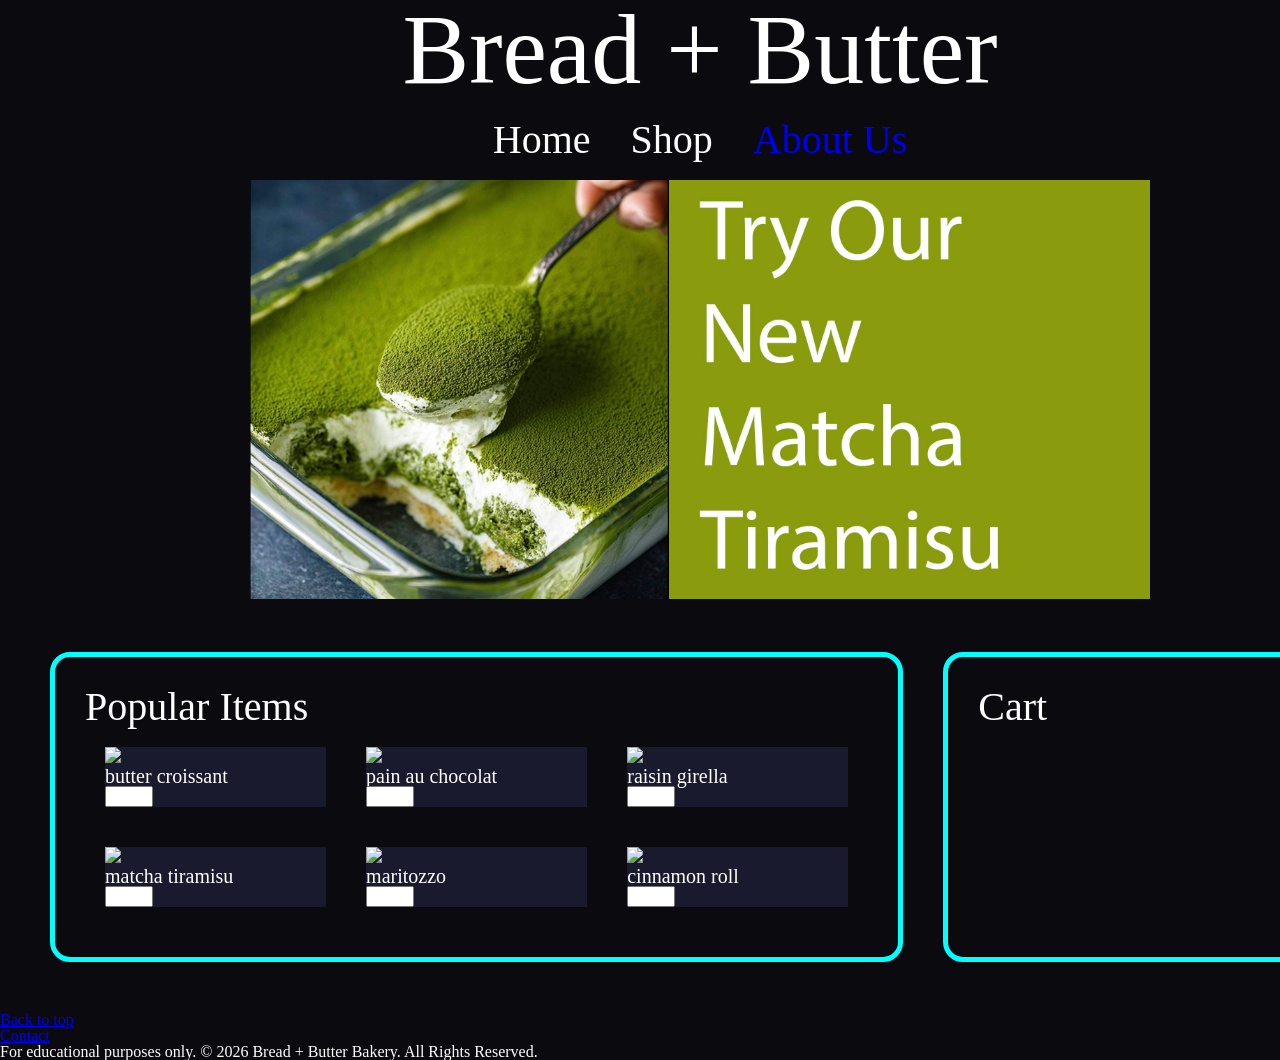
==== index.html @ 3627ba51 "some basic stuff" ====
<!DOCTYPE html>
<html lang="en">
    <head>
      <meta charset="utf-8">
      <meta name="author" content="Edd Suarez">
      <title>Bread + Butter Bakery</title>
      <meta name="description" content="Bread + Butter Bakery">
      <meta name="robots" content="index, follow">
      <link rel="stylesheet" href="styles.css">
      <!-- <script src="script.js" async></script> -->
    </head>
    <body>
        <header>
            <h1>Bread + Butter</h1>
            <nav>
                <ul>
                    <li><a>Home</a></li>
                    <li><a>Shop</a></li>
                    <li><a href="about.html">About Us</a></li>
                </ul>
            </nav>
            <img src="assets/Matcha-Tiramisu.jpg">
        </header>
        <main>
            <section class="popular">
                <h2>Popular Items</h2>
                <div>
                    <img src="https://myloveofbaking.com/wp-content/uploads/2019/10/IMG_3766-1-e1592192762263-1024x847.jpg">
                    <p>butter croissant</p>
                    <input type="number" min="1" max="10">
                </div>
                <div>
                    <img src="https://images.immediate.co.uk/production/volatile/sites/30/2024/06/PainAuChoc-0ff983a.jpg">
                    <p>pain au chocolat</p>
                    <input type="number" min="1" max="10">
                </div>
                <div>
                    <img src="https://www.euroglf.it/wp-content/uploads/2025/11/Girella-alluvetta-GLF.jpg">
                    <p>raisin girella</p>
                    <input type="number" min="1" max="10">
                </div>
                <div>
                    <img src="https://jhsnzyqggpslvlbzypef.supabase.co/storage/v1/object/public/recipe-images/matcha-tiramisu.png">
                    <p>matcha tiramisu</p>
                    <input type="number" min="1" max="10">
                </div>
                <!-- <div>
                    <img src="https://www.soniaperonaci.it/wp-content/uploads/2024/08/Filloncini-alle-olive-496x661.jpg">
                    <p>olive sfilatino</p>
                    <input type="number" min="1" max="10">
                </div> -->
                <div>
                    <img src="https://www.kingarthurbaking.com/sites/default/files/2022-08/Maritozzi_0132.jpg">
                    <p>maritozzo</p>
                    <input type="number" min="1" max="10">
                </div>
                <div>
                    <img src="https://tastecooking.com/wp-content/uploads/2016/01/cinnamon.jpg">
                    <p>cinnamon roll</p>
                    <input type="number" min="1" max="10">
                </div>
            </section>
            <section class="shopping-cart">
                <h2>Cart</h2>
            </section>
        </main>
        <footer>
          <ul>
            <li><a href="index.html">Back to top</a></li>
            <li><a href="#contactUs">Contact</a></li>
          </ul>
          <b>For educational purposes only.</b>
          <b>&copy; 2026 Bread + Butter Bakery. All Rights Reserved.</b>
        </footer>
    </body>
</html>
---- styles.css ----
html, body, div, span, applet, object, iframe,
h1, h2, h3, h4, h5, h6, p, blockquote, pre,
a, abbr, acronym, address, big, cite, code,
del, dfn, em, img, ins, kbd, q, s, samp,
small, strike, strong, sub, sup, tt, var,
b, u, i, center,
dl, dt, dd, ol, ul, li,
fieldset, form, label, legend,
table, caption, tbody, tfoot, thead, tr, th, td,
article, aside, canvas, details, embed, 
figure, figcaption, footer, header, hgroup, 
menu, nav, output, ruby, section, summary,
time, mark, audio, video {
	margin: 0;
	padding: 0;
	border: 0;
	font-size: 100%;
	font: inherit;
	vertical-align: baseline;
}
/* HTML5 display-role reset for older browsers */
article, aside, details, figcaption, figure, 
footer, header, hgroup, menu, nav, section {
	display: block;
}
body {
	line-height: 1;
}
ol, ul {
	list-style: none;
}
blockquote, q {
	quotes: none;
}
blockquote:before, blockquote:after,
q:before, q:after {
	content: '';
	content: none;
}
table {
	border-collapse: collapse;
	border-spacing: 0;
}

:root {
  /* Dark Base */
  --bg-primary: #0a0a0f;
  --bg-secondary: #12121a;
  --bg-card: #1a1a2e;
  --bg-dark: #050508;
  
  /* Text */
  --text-primary: #ffffff;
  --text-secondary: #b8b8d0;
  --text-dim: #6b6b85;
}

body{
    width: 1400px;
    margin: 0 auto;
    background-color: var(--bg-primary);
    color: var(--text-primary);
}

h1{
    font-size: 100px;
}

header{
    text-align: center;
}

header img{
    width: 900px;
}

nav{
    display: flex;
    justify-content: center;
    width: 100%;
}

nav ul{
    display: flex;
    flex-direction: row;
}

nav li{
    margin: 20px;
    font-size: 40px;
}

nav a{
    text-decoration: none;
}

main{
    display: grid;
    grid-template-columns: 2fr 1fr;
    margin: 30px;
}

section{
    border: 5px solid cyan;
    border-radius: 20px;
    margin: 20px;
    padding: 30px;
}

h2{
    font-size: 40px;
}

.popular{
    display: grid;
    grid-template-columns: 1fr 1fr 1fr ;
    grid-column: 1 / 2;
}

.popular div{
    margin: 20px;
    background-color: var(--bg-card);
}

.popular h2{
    grid-column: 1/-1;
}

.popular p{
    font-size: 20px;
}

.popular img{
    width: 250px;
}
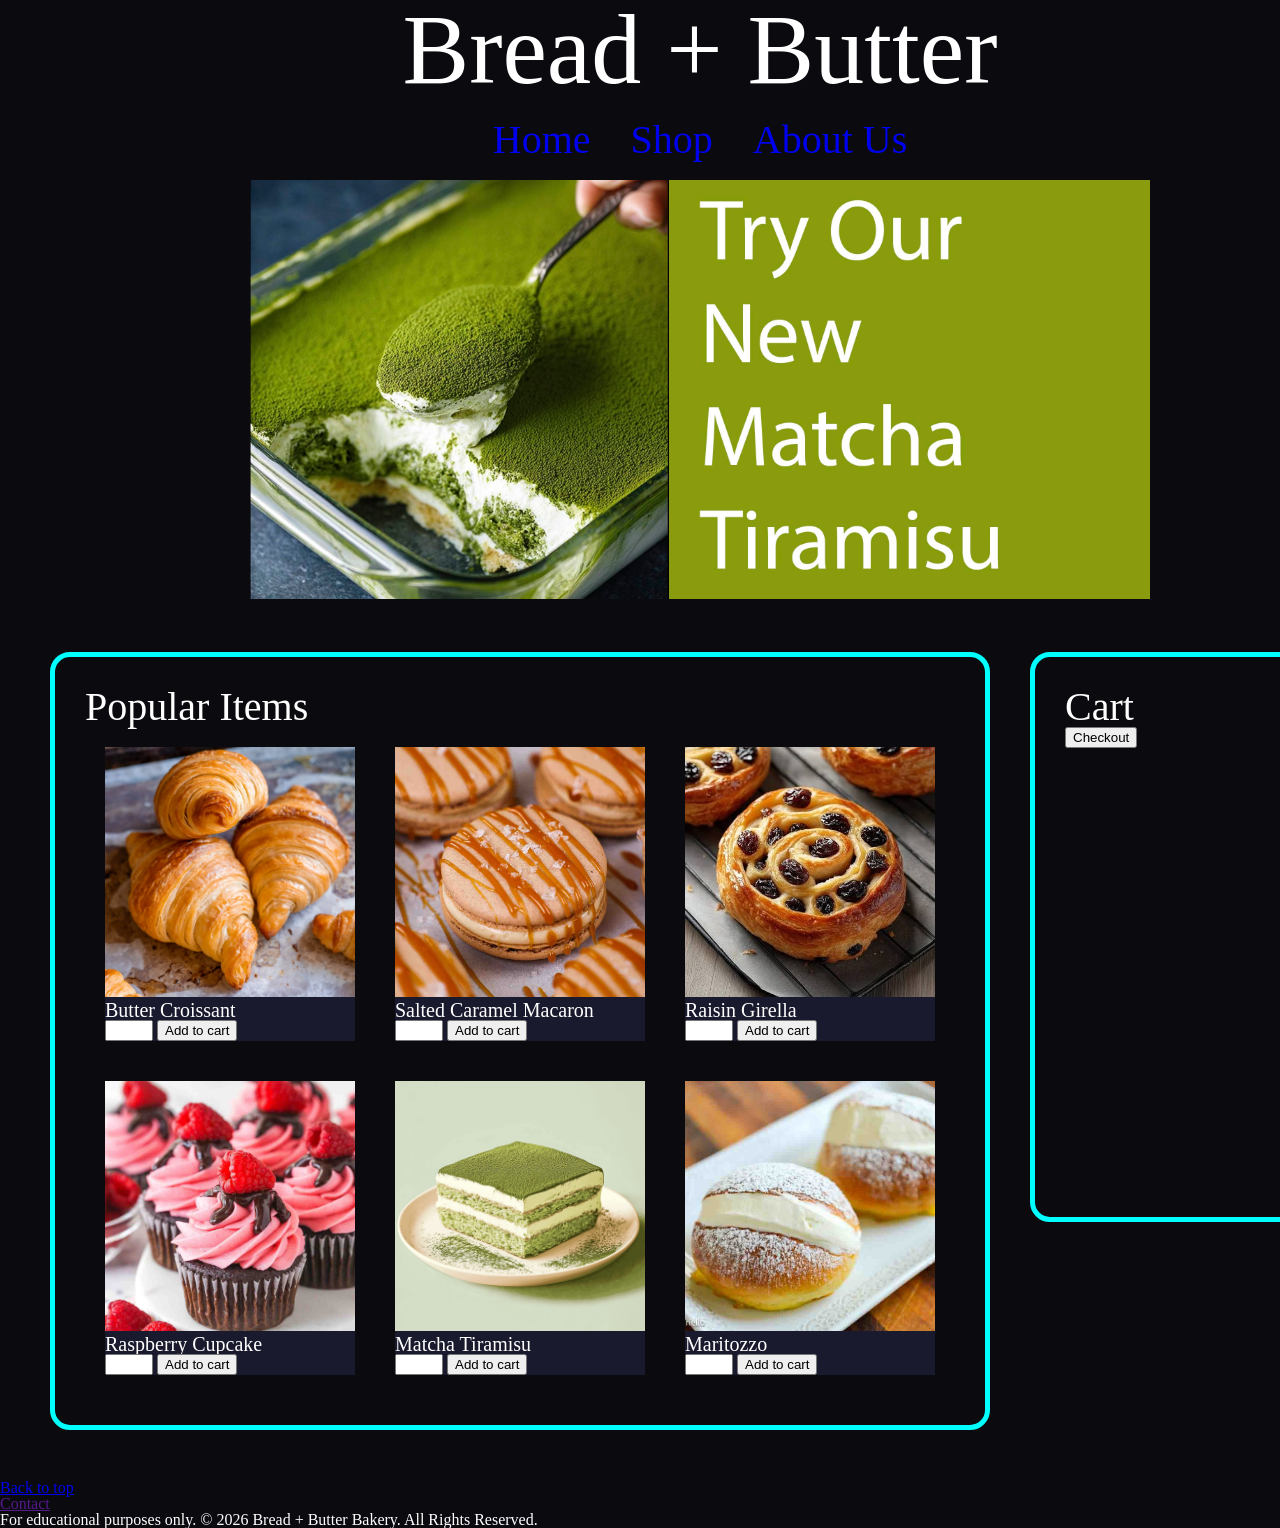
==== commit a75cb273: "added shop.html and pictures" ====
--- a/index.html
+++ b/index.html
@@ -14,60 +14,62 @@
             <h1>Bread + Butter</h1>
             <nav>
                 <ul>
-                    <li><a>Home</a></li>
-                    <li><a>Shop</a></li>
+                    <li><a href="index.html">Home</a></li>
+                    <li><a href="shop.html">Shop</a></li>
                     <li><a href="about.html">About Us</a></li>
                 </ul>
             </nav>
             <img src="assets/Matcha-Tiramisu.jpg">
         </header>
-        <main>
+        <main id="main_index">
             <section class="popular">
                 <h2>Popular Items</h2>
                 <div>
-                    <img src="https://myloveofbaking.com/wp-content/uploads/2019/10/IMG_3766-1-e1592192762263-1024x847.jpg">
-                    <p>butter croissant</p>
+                    <img src="assets/croissant.webp">
+                    <p>Butter Croissant</p>
                     <input type="number" min="1" max="10">
+                    <button>Add to cart</button>
                 </div>
                 <div>
-                    <img src="https://images.immediate.co.uk/production/volatile/sites/30/2024/06/PainAuChoc-0ff983a.jpg">
-                    <p>pain au chocolat</p>
+                    <img src="assets/salted_macaron.jpg">
+                    <p>Salted Caramel Macaron</p>
                     <input type="number" min="1" max="10">
+                    <button>Add to cart</button>
                 </div>
                 <div>
-                    <img src="https://www.euroglf.it/wp-content/uploads/2025/11/Girella-alluvetta-GLF.jpg">
-                    <p>raisin girella</p>
+                    <img src="assets/raisin_girella.jpeg">
+                    <p>Raisin Girella</p>
                     <input type="number" min="1" max="10">
+                    <button>Add to cart</button>
                 </div>
                 <div>
-                    <img src="https://jhsnzyqggpslvlbzypef.supabase.co/storage/v1/object/public/recipe-images/matcha-tiramisu.png">
-                    <p>matcha tiramisu</p>
+                    <img src="assets/raspberry_cupcake.jpg">
+                    <p>Raspberry Cupcake</p>
                     <input type="number" min="1" max="10">
-                </div>
-                <!-- <div>
-                    <img src="https://www.soniaperonaci.it/wp-content/uploads/2024/08/Filloncini-alle-olive-496x661.jpg">
-                    <p>olive sfilatino</p>
-                    <input type="number" min="1" max="10">
-                </div> -->
-                <div>
-                    <img src="https://www.kingarthurbaking.com/sites/default/files/2022-08/Maritozzi_0132.jpg">
-                    <p>maritozzo</p>
-                    <input type="number" min="1" max="10">
+                    <button>Add to cart</button>
                 </div>
                 <div>
-                    <img src="https://tastecooking.com/wp-content/uploads/2016/01/cinnamon.jpg">
-                    <p>cinnamon roll</p>
+                    <img src="assets/matcha_tiramisu.png">
+                    <p>Matcha Tiramisu</p>
                     <input type="number" min="1" max="10">
+                    <button>Add to cart</button>
+                </div>
+                <div>
+                    <img src="assets/Maritozzi.jpg">
+                    <p>Maritozzo</p>
+                    <input type="number" min="1" max="10">
+                    <button>Add to cart</button>
                 </div>
             </section>
             <section class="shopping-cart">
                 <h2>Cart</h2>
+                <button>Checkout</button>
             </section>
         </main>
         <footer>
           <ul>
             <li><a href="index.html">Back to top</a></li>
-            <li><a href="#contactUs">Contact</a></li>
+            <li><a href="">Contact</a></li>
           </ul>
           <b>For educational purposes only.</b>
           <b>&copy; 2026 Bread + Butter Bakery. All Rights Reserved.</b>
--- a/styles.css
+++ b/styles.css
@@ -94,7 +94,7 @@
     text-decoration: none;
 }
 
-main{
+#main_index, #main_shop{
     display: grid;
     grid-template-columns: 2fr 1fr;
     margin: 30px;
@@ -107,29 +107,33 @@
     padding: 30px;
 }
 
+.shopping-cart{
+    height: 500px;
+}
+
 h2{
     font-size: 40px;
 }
 
-.popular{
+.popular, .all_items{
     display: grid;
     grid-template-columns: 1fr 1fr 1fr ;
     grid-column: 1 / 2;
 }
 
-.popular div{
+.popular div, .all_items div{
     margin: 20px;
     background-color: var(--bg-card);
 }
 
-.popular h2{
+.popular h2, .all_items h2{
     grid-column: 1/-1;
 }
 
-.popular p{
+.popular p, .all_items p{
     font-size: 20px;
 }
 
-.popular img{
+.popular img, .all_items img{
     width: 250px;
 }
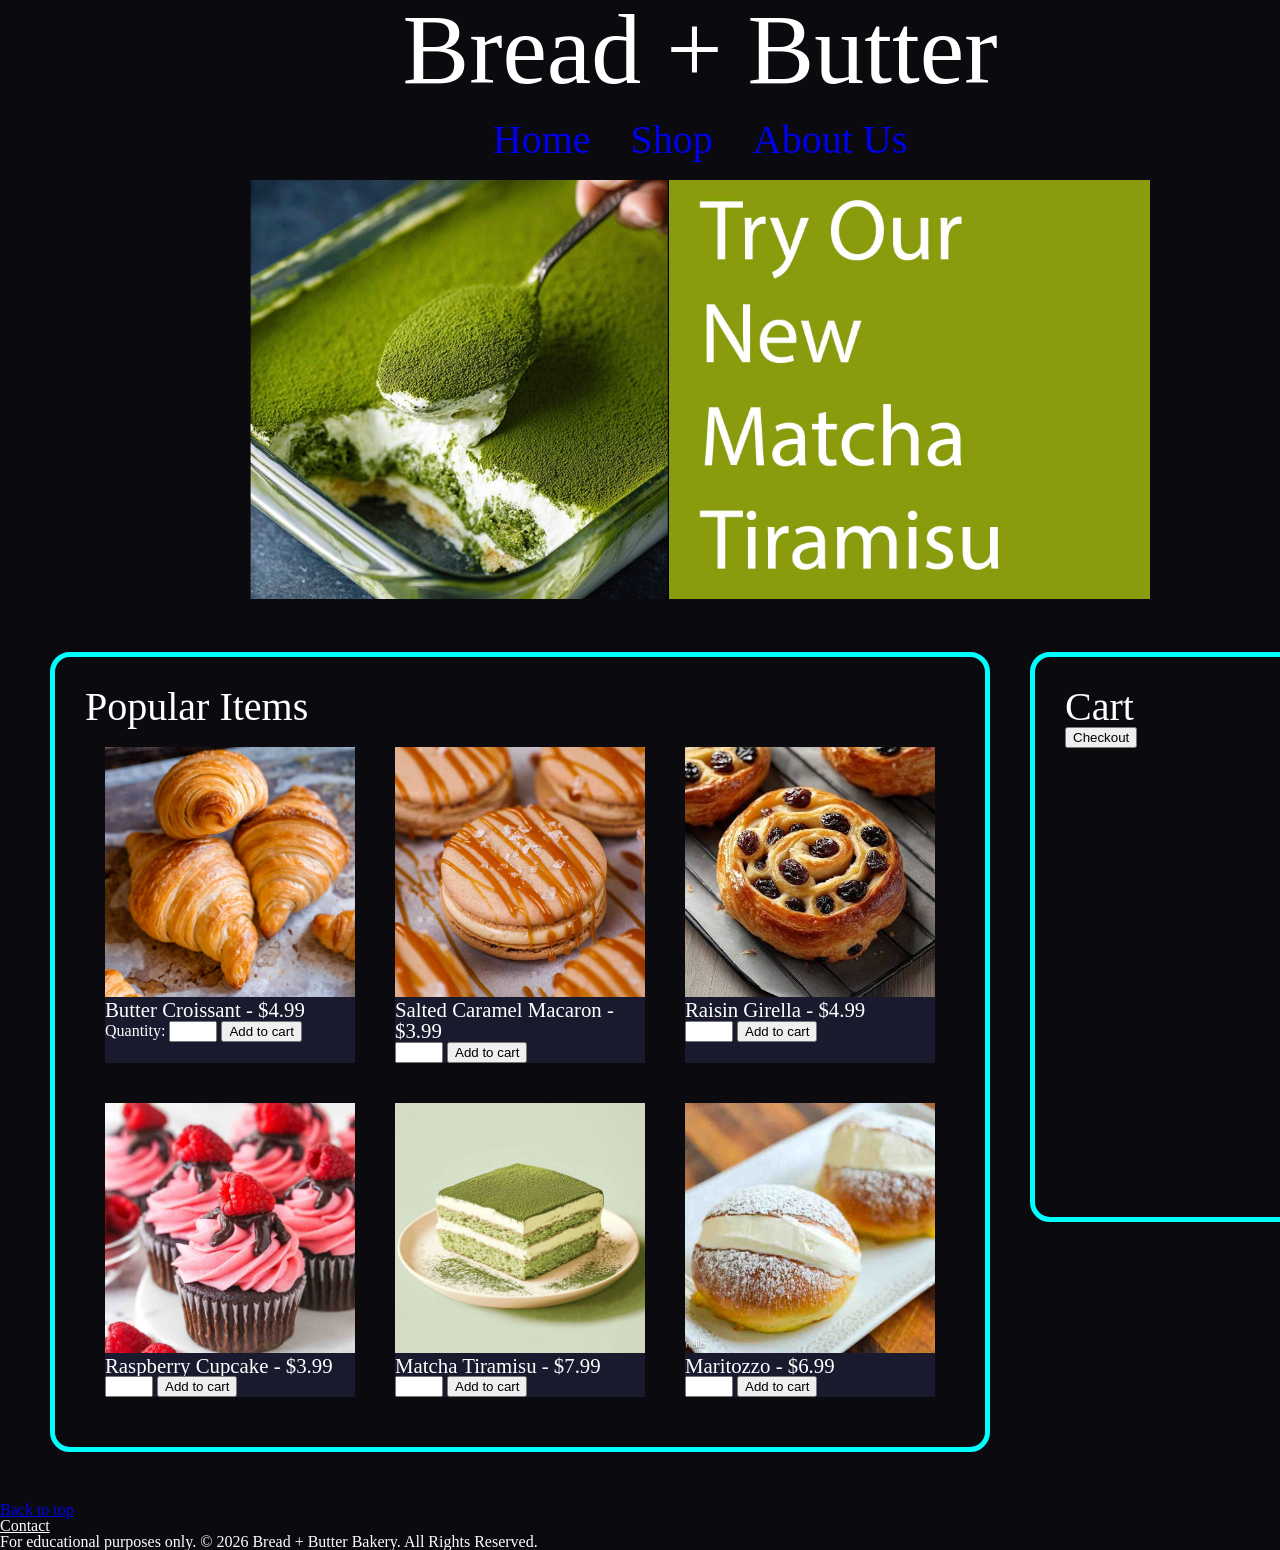
==== commit 64369754: "Added more items and some styling" ====
--- a/index.html
+++ b/index.html
@@ -24,46 +24,48 @@
         <main id="main_index">
             <section class="popular">
                 <h2>Popular Items</h2>
-                <div>
-                    <img src="assets/croissant.webp">
-                    <p>Butter Croissant</p>
+                <div class="product-card">
+                    <img src="assets/croissant.webp" alt="croissant" class="product-img">
+                    <p>Butter Croissant - $4.99</p>
+                    <label for="butter-croissant">Quantity:</label>
+                    <input type="number" min="1" max="10" id="butter-croissant">
+                    <button class="add-cart" data-name="Croissant" data-price="4.99">Add to cart</button>
+                </div>
+                <div class="product-card">
+                    <img src="assets/salted_macaron.jpg" alt="salted caramel macaron" class="product-img">
+                    <p>Salted Caramel Macaron - $3.99</p>
                     <input type="number" min="1" max="10">
-                    <button>Add to cart</button>
+                    <button class="add-cart" data-name="Salted Caramel Macaron" data-price="3.99">Add to cart</button>
                 </div>
-                <div>
-                    <img src="assets/salted_macaron.jpg">
-                    <p>Salted Caramel Macaron</p>
+                <div class="product-card">
+                    <img src="assets/raisin_girella.jpeg" alt="raisin girella" class="product-img">
+                    <p>Raisin Girella - $4.99</p>
                     <input type="number" min="1" max="10">
-                    <button>Add to cart</button>
+                    <button class="add-cart" data-name="Raisin Girella" data-price="4.99">Add to cart</button>
                 </div>
-                <div>
-                    <img src="assets/raisin_girella.jpeg">
-                    <p>Raisin Girella</p>
+                <div class="product-card">
+                    <img src="assets/raspberry_cupcake.jpg" alt="raspberry cupcake" class="product-img">
+                    <p>Raspberry Cupcake - $3.99</p>
                     <input type="number" min="1" max="10">
-                    <button>Add to cart</button>
+                    <button class="add-cart" data-name="Raspberry Cupcake" data-price="3.99">Add to cart</button>
                 </div>
-                <div>
-                    <img src="assets/raspberry_cupcake.jpg">
-                    <p>Raspberry Cupcake</p>
+                <div class="product-card">
+                    <img src="assets/matcha_tiramisu.png" alt="matcha tiramisu" class="product-img">
+                    <p>Matcha Tiramisu - $7.99</p>
                     <input type="number" min="1" max="10">
-                    <button>Add to cart</button>
+                    <button class="add-cart" data-name="Matcha Tiramisu" data-price="7.99">Add to cart</button>
                 </div>
-                <div>
-                    <img src="assets/matcha_tiramisu.png">
-                    <p>Matcha Tiramisu</p>
+                <div class="product-card">
+                    <img src="assets/Maritozzi.jpg" alt="Maritozzo" class="product-img">
+                    <p>Maritozzo - $6.99</p>
                     <input type="number" min="1" max="10">
-                    <button>Add to cart</button>
-                </div>
-                <div>
-                    <img src="assets/Maritozzi.jpg">
-                    <p>Maritozzo</p>
-                    <input type="number" min="1" max="10">
-                    <button>Add to cart</button>
+                    <button class="add-cart" data-name="Maritozzo" data-price="6.99">Add to cart</button>
                 </div>
             </section>
             <section class="shopping-cart">
                 <h2>Cart</h2>
-                <button>Checkout</button>
+                <ul id="in-cart"></ul>
+                <button class="checkout">Checkout</button>
             </section>
         </main>
         <footer>
--- a/styles.css
+++ b/styles.css
@@ -45,7 +45,7 @@
 :root {
   /* Dark Base */
   --bg-primary: #0a0a0f;
-  --bg-secondary: #12121a;
+  
   --bg-card: #1a1a2e;
   --bg-dark: #050508;
   
@@ -59,6 +59,10 @@
     width: 1400px;
     margin: 0 auto;
     background-color: var(--bg-primary);
+    color: var(--text-primary);
+}
+
+a:visited{
     color: var(--text-primary);
 }
 
@@ -115,23 +119,37 @@
     font-size: 40px;
 }
 
-.popular, .all_items{
+.popular{
     display: grid;
     grid-template-columns: 1fr 1fr 1fr ;
     grid-column: 1 / 2;
 }
 
-.popular div, .all_items div{
+#pastries, #sweets, #loaves{
+    display: grid;
+    grid-template-columns: 1fr 1fr 1fr;
+    column-gap: 20px;
+    row-gap: 30px;
+    margin: 20px 0;
+}
+
+#pastries h3, #sweets h3, #loaves h3{
+    grid-column: 1/-1;
+    font-size: 1.7rem;
+    margin: 5px 0;
+}
+
+.popular div{
     margin: 20px;
     background-color: var(--bg-card);
 }
 
-.popular h2, .all_items h2{
+.popular h2{
     grid-column: 1/-1;
 }
 
 .popular p, .all_items p{
-    font-size: 20px;
+    font-size: 1.3rem;
 }
 
 .popular img, .all_items img{
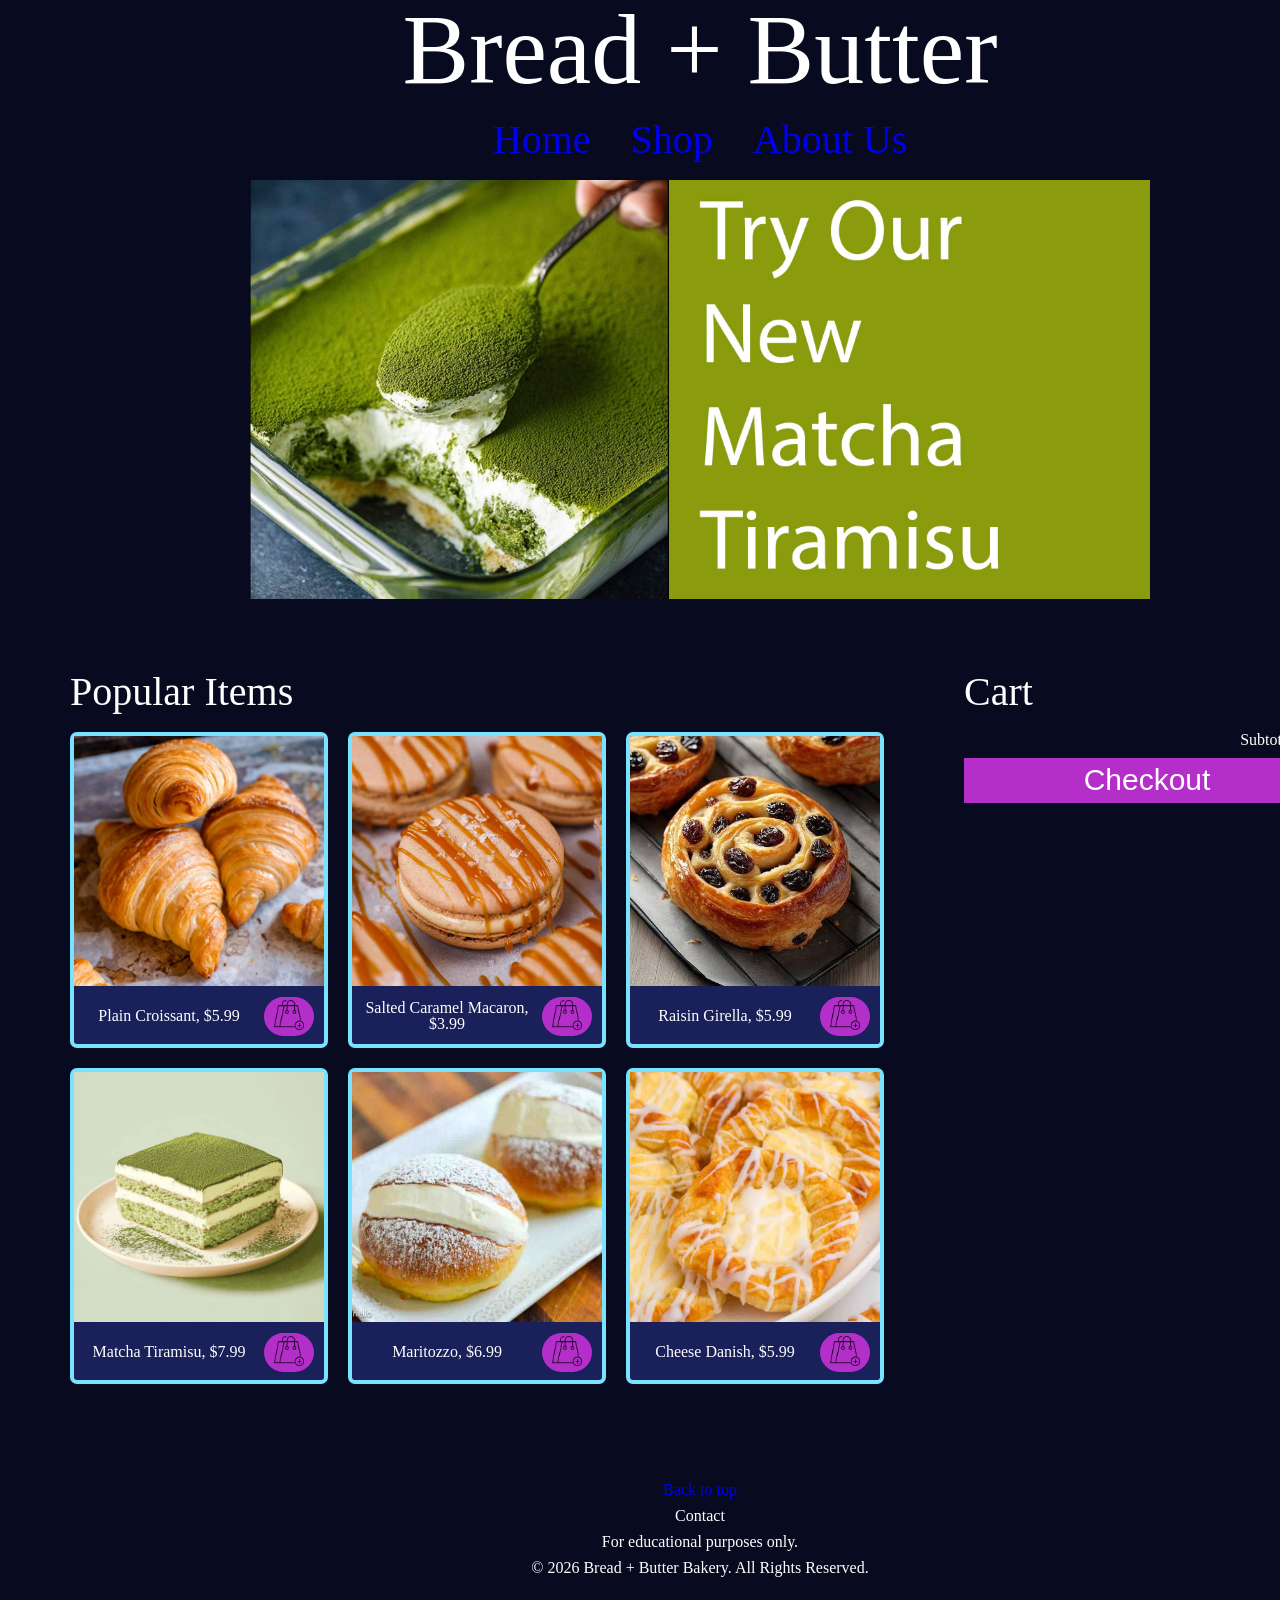
==== commit ba04510b: "updated all pages and js updated all three pages, styles, and some functioning js." ====
--- a/index.html
+++ b/index.html
@@ -24,57 +24,75 @@
         <main id="main_index">
             <section class="popular">
                 <h2>Popular Items</h2>
-                <div class="product-card">
-                    <img src="assets/croissant.webp" alt="croissant" class="product-img">
-                    <p>Butter Croissant - $4.99</p>
-                    <label for="butter-croissant">Quantity:</label>
-                    <input type="number" min="1" max="10" id="butter-croissant">
-                    <button class="add-cart" data-name="Croissant" data-price="4.99">Add to cart</button>
+                <div class="product">
+                    <div class="product-img">
+                        <img src="assets/croissant.webp" alt="croissant">
+                    </div>
+                    <div class="desc">
+                        <p>Plain Croissant, $5.99</p>
+                        <button><img src="assets/add-to-cart.png" class="bag-icon"></button>
+                    </div>
                 </div>
-                <div class="product-card">
-                    <img src="assets/salted_macaron.jpg" alt="salted caramel macaron" class="product-img">
-                    <p>Salted Caramel Macaron - $3.99</p>
-                    <input type="number" min="1" max="10">
-                    <button class="add-cart" data-name="Salted Caramel Macaron" data-price="3.99">Add to cart</button>
+                <div class="product">
+                    <div class="product-img">
+                        <img src="assets/salted_macaron.jpg" alt="salted caramel macaron">
+                    </div>
+                    <div class="desc">
+                        <p>Salted Caramel Macaron, $3.99</p>
+                        <button><img src="assets/add-to-cart.png" class="bag-icon"></button>
+                    </div>
                 </div>
-                <div class="product-card">
-                    <img src="assets/raisin_girella.jpeg" alt="raisin girella" class="product-img">
-                    <p>Raisin Girella - $4.99</p>
-                    <input type="number" min="1" max="10">
-                    <button class="add-cart" data-name="Raisin Girella" data-price="4.99">Add to cart</button>
+                <div class="product">
+                    <div class="product-img">
+                        <img src="assets/raisin_girella.jpeg" alt="raisin girella">
+                    </div>
+                    <div class="desc">
+                        <p>Raisin Girella, $5.99</p>
+                        <button><img src="assets/add-to-cart.png" class="bag-icon"></button>
+                    </div>
                 </div>
-                <div class="product-card">
-                    <img src="assets/raspberry_cupcake.jpg" alt="raspberry cupcake" class="product-img">
-                    <p>Raspberry Cupcake - $3.99</p>
-                    <input type="number" min="1" max="10">
-                    <button class="add-cart" data-name="Raspberry Cupcake" data-price="3.99">Add to cart</button>
+                <div class="product">
+                    <div class="product-img">
+                        <img src="assets/matcha_tiramisu.png" alt="matcha tiramisu">
+                    </div>
+                    <div class="desc">
+                        <p>Matcha Tiramisu, $7.99</p>
+                        <button><img src="assets/add-to-cart.png" class="bag-icon"></button>
+                    </div>
                 </div>
-                <div class="product-card">
-                    <img src="assets/matcha_tiramisu.png" alt="matcha tiramisu" class="product-img">
-                    <p>Matcha Tiramisu - $7.99</p>
-                    <input type="number" min="1" max="10">
-                    <button class="add-cart" data-name="Matcha Tiramisu" data-price="7.99">Add to cart</button>
+                <div class="product">
+                    <div class="product-img">
+                        <img src="assets/Maritozzi.jpg" alt="maritozzo">
+                    </div>
+                    <div class="desc">
+                        <p>Maritozzo, $6.99</p>
+                        <button><img src="assets/add-to-cart.png" class="bag-icon"></button>
+                    </div>
                 </div>
-                <div class="product-card">
-                    <img src="assets/Maritozzi.jpg" alt="Maritozzo" class="product-img">
-                    <p>Maritozzo - $6.99</p>
-                    <input type="number" min="1" max="10">
-                    <button class="add-cart" data-name="Maritozzo" data-price="6.99">Add to cart</button>
+                <div class="product">
+                    <div class="product-img">
+                        <img src="assets/cheese_danish.jpg" alt="cheese danish">
+                    </div>
+                    <div class="desc">
+                        <p>Cheese Danish, $5.99</p>
+                        <button><img src="assets/add-to-cart.png" class="bag-icon"></button>
+                    </div>
                 </div>
             </section>
             <section class="shopping-cart">
                 <h2>Cart</h2>
-                <ul id="in-cart"></ul>
-                <button class="checkout">Checkout</button>
+                <div class="cart-items"></div>
+                <div id="cart-footer">
+                    <div id="subtotal">Subtotal:&nbsp;&nbsp;&nbsp;&nbsp;$0</div>
+                    <button id="checkout">Checkout</button>
+                </div>
             </section>
         </main>
         <footer>
-          <ul>
-            <li><a href="index.html">Back to top</a></li>
-            <li><a href="">Contact</a></li>
-          </ul>
-          <b>For educational purposes only.</b>
-          <b>&copy; 2026 Bread + Butter Bakery. All Rights Reserved.</b>
+            <a href="index.html">Back to top</a>
+            <a href="">Contact</a>
+            <b>For educational purposes only.</b>
+            <b>&copy; 2026 Bread + Butter Bakery. All Rights Reserved.</b>
         </footer>
     </body>
 </html>
--- a/styles.css
+++ b/styles.css
@@ -43,27 +43,22 @@
 }
 
 :root {
-  /* Dark Base */
-  --bg-primary: #0a0a0f;
-  
-  --bg-card: #1a1a2e;
-  --bg-dark: #050508;
-  
-  /* Text */
-  --text-primary: #ffffff;
-  --text-secondary: #b8b8d0;
-  --text-dim: #6b6b85;
+    --text: #080A20;
+    --light-blue: #79E2FF;
+    --fuchsia: #B42ECA;
+    --dark-blue: #1A2059;
+    --white: #ffffff;
 }
 
 body{
     width: 1400px;
     margin: 0 auto;
-    background-color: var(--bg-primary);
-    color: var(--text-primary);
+    background-color: var(--text);
+    color: var(--white);
 }
 
 a:visited{
-    color: var(--text-primary);
+    color: var(--fuchsia);
 }
 
 h1{
@@ -98,17 +93,39 @@
     text-decoration: none;
 }
 
+nav a:hover{
+    color: var(--light-blue);
+}
+
+
 #main_index, #main_shop{
     display: grid;
     grid-template-columns: 2fr 1fr;
     margin: 30px;
 }
 
+#main_about{
+    margin: 0 auto;
+    text-align: center;
+}
+
+#main_about h3{
+    font-size: 35px;
+    margin: 20px 0;
+}
+
+#main_about p{
+    width: 80%;
+    margin: 10px auto;
+    line-height: 1.3;
+    font-size: 25px;
+}
+
 section{
-    border: 5px solid cyan;
-    border-radius: 20px;
+    /* border: 5px solid var(--fuchsia);
+    border-radius: 20px; */
     margin: 20px;
-    padding: 30px;
+    padding: 20px;
 }
 
 .shopping-cart{
@@ -119,39 +136,157 @@
     font-size: 40px;
 }
 
-.popular{
+.popular, .all_items{
     display: grid;
     grid-template-columns: 1fr 1fr 1fr ;
     grid-column: 1 / 2;
-}
-
-#pastries, #sweets, #loaves{
-    display: grid;
-    grid-template-columns: 1fr 1fr 1fr;
-    column-gap: 20px;
-    row-gap: 30px;
-    margin: 20px 0;
-}
-
-#pastries h3, #sweets h3, #loaves h3{
+    gap: 20px;
+}
+
+.product{
+    background-color: var(--dark-blue);
+    height: fit-content;
+    border: 4px solid var(--light-blue);
+    border-radius: 7px;
+}
+
+.product:hover{
+    border-color: var(--fuchsia);
+}
+
+.desc{
+    display: grid;
+    grid-template-columns: 190px 50px;
+    text-align: center;
+    align-items: center;
+    padding: 8px 0;
+}
+
+.popular h2, .all_items h2{
     grid-column: 1/-1;
-    font-size: 1.7rem;
-    margin: 5px 0;
-}
-
-.popular div{
-    margin: 20px;
-    background-color: var(--bg-card);
-}
-
-.popular h2{
-    grid-column: 1/-1;
 }
 
 .popular p, .all_items p{
-    font-size: 1.3rem;
+    font-size: 16px;
 }
 
 .popular img, .all_items img{
     width: 250px;
+}
+
+.desc button{
+    background-color: var(--fuchsia);
+    padding: 3px;
+    border-radius: 30px;
+    border: none;
+}
+
+ .desc button:hover{
+    background-color: var(--light-blue);
+    cursor: pointer;
+}
+
+button .bag-icon{
+    width: 30px;
+}
+
+.cart-items{
+    margin: 20px 0;
+}
+
+.product-cart{
+    display: grid;
+    grid-template-columns: 2fr 1fr 1fr;
+    align-items: center;
+    text-align: center;
+    background-color: var(--dark-blue);
+    padding-right: 5px;
+    margin: 5px 0;
+}
+
+.units{
+    display: grid;
+    grid-template-columns: 1fr 1fr 1fr;
+    height: fit-content;
+    align-items: center;
+    margin: 0 auto;
+}
+
+.unit p{
+    margin: 0 5px;
+}
+
+.item-info{
+    display: grid;
+    width: 200px;
+    grid-template-columns: 45px 2fr;
+    align-items: center;
+}
+
+.item-info img{
+    width: 40px;
+}
+
+.amount{
+    text-align: center;
+}
+
+.minus, .plus{
+    background-color: var(--fuchsia);
+    padding: 0;
+    border: none;
+    font-size: 17px;
+    font-weight: bold;
+    width: 18px;
+    border-radius: 50px;
+}
+
+.minus:hover, .plus:hover{
+    cursor: pointer;
+    color: var(--white);
+}
+
+
+#subtotal{
+    text-align: end;
+    margin: 10px 0;
+}
+
+#checkout{
+    background-color: var(--fuchsia);
+    color: var(--white);
+    border: none;
+    height: 45px;
+    font-size: 30px;
+    width: 100%;
+}
+
+#checkout:hover{
+    cursor: pointer;
+    background-color: var(--light-blue);
+    color: var(--fuchsia);
+}
+
+footer{
+    display: flex;
+    flex-direction: column;
+    align-items: center;
+    height: 150px;
+    color: var(--white);
+    justify-content: center;
+    gap: 10px;
+}
+
+footer a{
+    text-decoration: none;
+}
+
+footer a:hover{
+    cursor: pointer;
+    text-decoration: underline;
+}
+
+footer a:visited{
+    color: var(--white);
+
 }
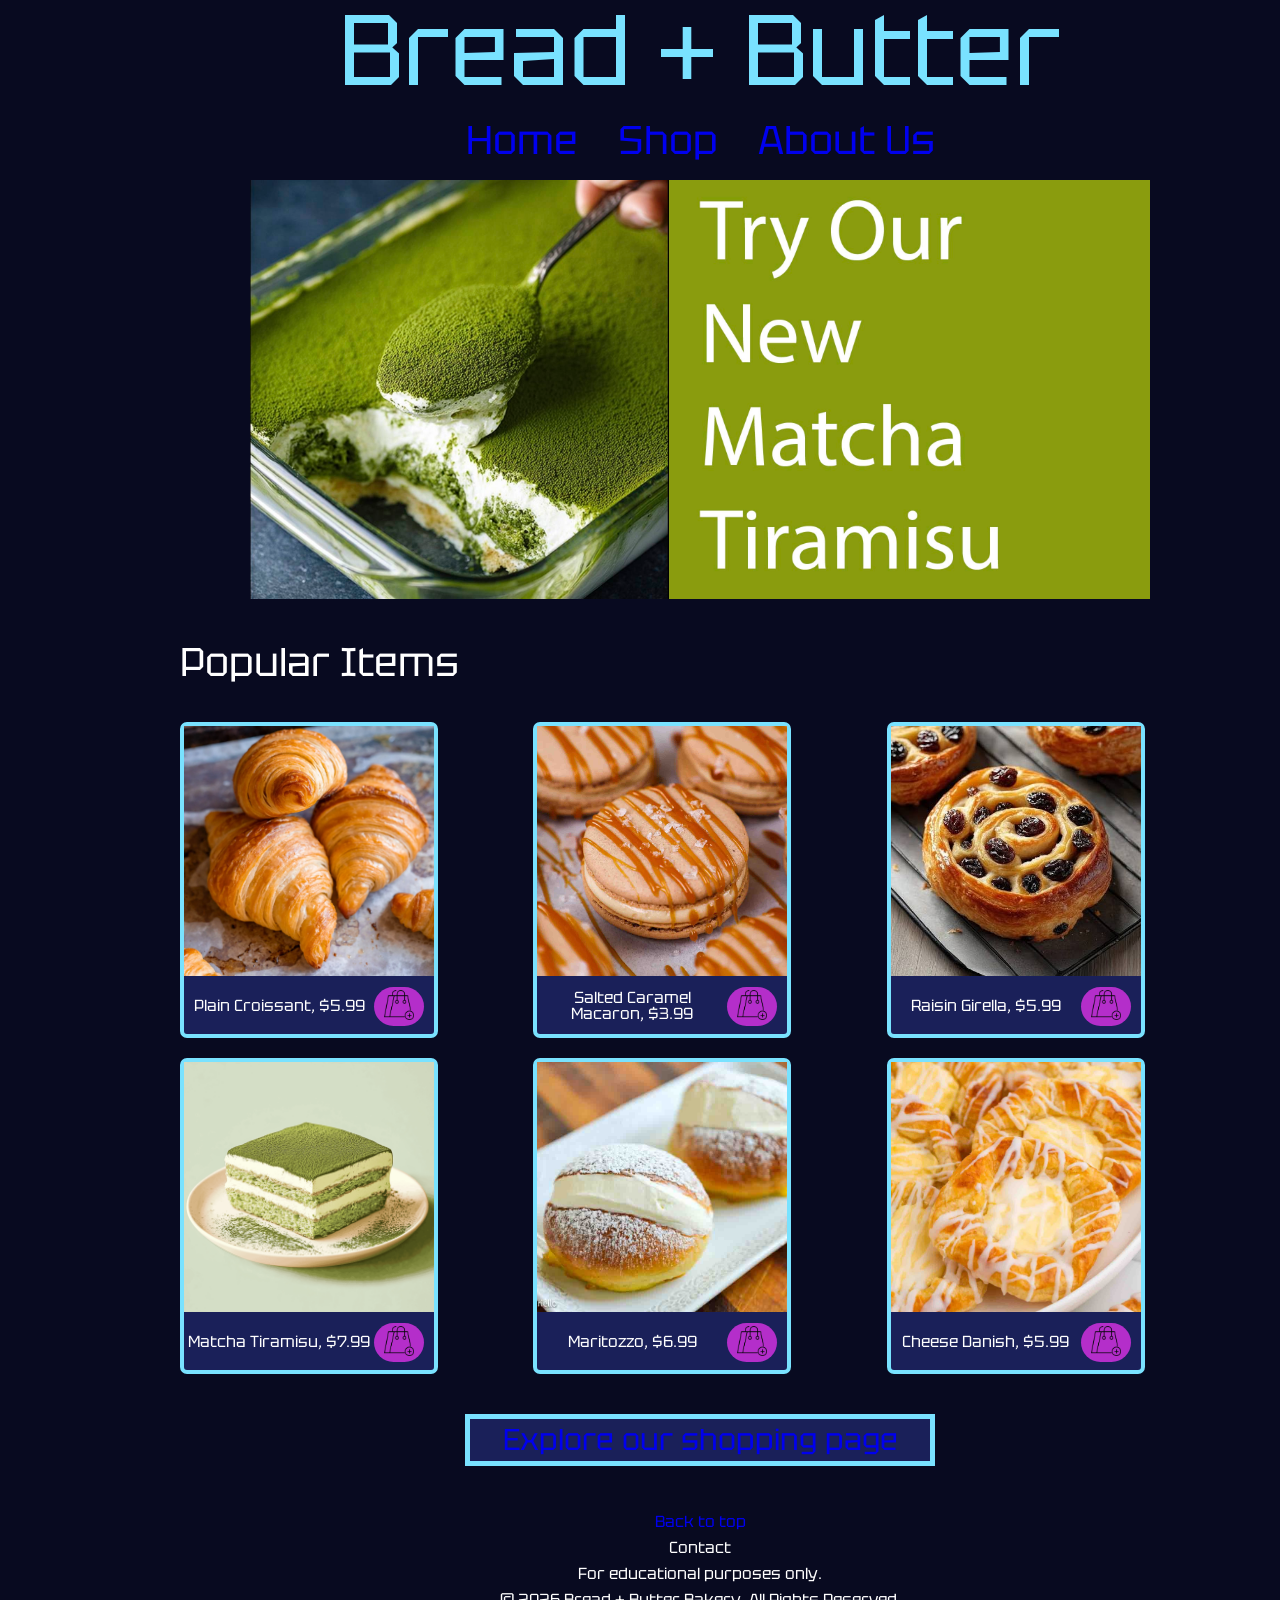
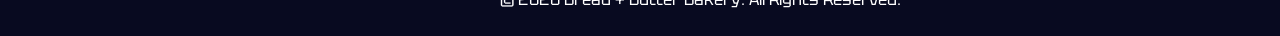
==== commit 91900604: "direct popular items to shop page" ====
--- a/index.html
+++ b/index.html
@@ -7,7 +7,6 @@
       <meta name="description" content="Bread + Butter Bakery">
       <meta name="robots" content="index, follow">
       <link rel="stylesheet" href="styles.css">
-      <!-- <script src="script.js" async></script> -->
     </head>
     <body>
         <header>
@@ -79,14 +78,7 @@
                     </div>
                 </div>
             </section>
-            <section class="shopping-cart">
-                <h2>Cart</h2>
-                <div class="cart-items"></div>
-                <div id="cart-footer">
-                    <div id="subtotal">Subtotal:&nbsp;&nbsp;&nbsp;&nbsp;$0</div>
-                    <button id="checkout">Checkout</button>
-                </div>
-            </section>
+            <div id="explore"><a href="shop.html#main_shop">Explore our shopping page</a></div>
         </main>
         <footer>
             <a href="index.html">Back to top</a>
@@ -94,5 +86,6 @@
             <b>For educational purposes only.</b>
             <b>&copy; 2026 Bread + Butter Bakery. All Rights Reserved.</b>
         </footer>
+        <script src="script.js" async></script>
     </body>
 </html>
--- a/styles.css
+++ b/styles.css
@@ -1,3 +1,5 @@
+@import url('https://fonts.googleapis.com/css2?family=Tektur:wght@400..900&display=swap');
+
 html, body, div, span, applet, object, iframe,
 h1, h2, h3, h4, h5, h6, p, blockquote, pre,
 a, abbr, acronym, address, big, cite, code,
@@ -48,13 +50,16 @@
     --fuchsia: #B42ECA;
     --dark-blue: #1A2059;
     --white: #ffffff;
-}
+    --font: "Tektur", sans-serif;
+}
+
 
 body{
     width: 1400px;
     margin: 0 auto;
     background-color: var(--text);
     color: var(--white);
+    font-family: var(--font);
 }
 
 a:visited{
@@ -63,6 +68,7 @@
 
 h1{
     font-size: 100px;
+    color: var(--light-blue);
 }
 
 header{
@@ -97,27 +103,31 @@
     color: var(--light-blue);
 }
 
-
-#main_index, #main_shop{
+#main_index{
+    margin: 20px auto;
+    width: 80%;
+}
+
+#main_shop{
     display: grid;
     grid-template-columns: 2fr 1fr;
     margin: 30px;
 }
 
 #main_about{
-    margin: 0 auto;
-    text-align: center;
+    width: 80%;
+    margin: 20px auto;
+    text-align: start;
 }
 
 #main_about h3{
-    font-size: 35px;
+    font-size: 30px;
     margin: 20px 0;
 }
 
 #main_about p{
-    width: 80%;
     margin: 10px auto;
-    line-height: 1.3;
+    line-height: 1.4;
     font-size: 25px;
 }
 
@@ -134,9 +144,40 @@
 
 h2{
     font-size: 40px;
-}
-
-.popular, .all_items{
+    margin-bottom: 20px;
+}
+
+.popular{
+    display: grid;
+    grid-template-columns: 1fr 1fr 1fr ;
+    gap: 20px;
+}
+
+#explore{
+    background-color: var(--dark-blue);
+    color: var(--white);
+    border: 5px solid var(--light-blue);
+    padding: 6px;
+    font-size: 30px;
+    width: 40%;
+    margin: 0 auto;
+    text-align: center;
+}
+
+#explore a{
+    text-decoration: none;
+}
+
+#explore a:visited{
+    color: var(--white);
+}
+
+#explore:hover{
+    border-color: var(--fuchsia);
+    cursor: pointer;
+}
+
+.all_items{
     display: grid;
     grid-template-columns: 1fr 1fr 1fr ;
     grid-column: 1 / 2;
@@ -146,6 +187,7 @@
 .product{
     background-color: var(--dark-blue);
     height: fit-content;
+    width: fit-content;
     border: 4px solid var(--light-blue);
     border-radius: 7px;
 }
@@ -247,7 +289,7 @@
 }
 
 
-#subtotal{
+.subtotal{
     text-align: end;
     margin: 10px 0;
 }
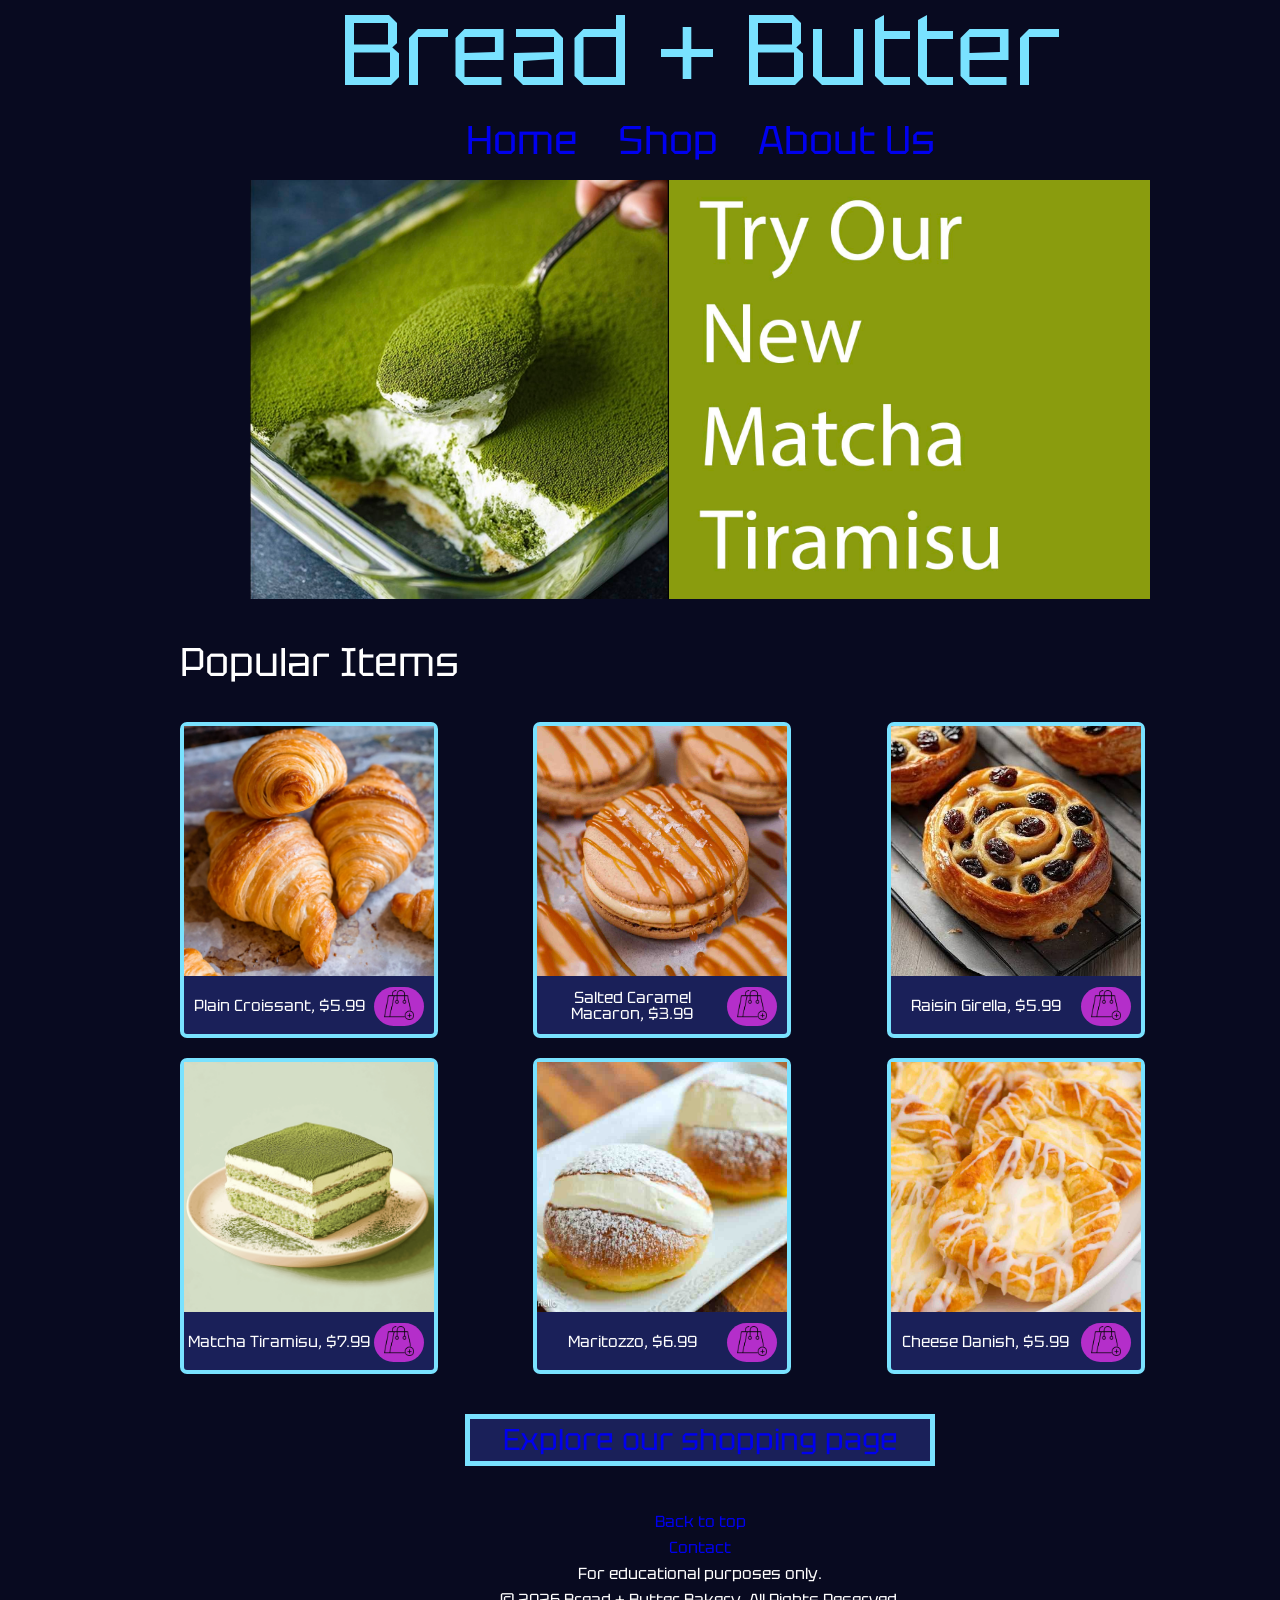
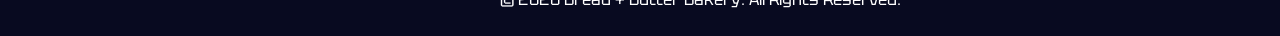
==== commit a8780c21: "contact mailto" ====
--- a/index.html
+++ b/index.html
@@ -82,7 +82,7 @@
         </main>
         <footer>
             <a href="index.html">Back to top</a>
-            <a href="">Contact</a>
+            <a href="mailto: edwinb94@yahoo.com">Contact</a>
             <b>For educational purposes only.</b>
             <b>&copy; 2026 Bread + Butter Bakery. All Rights Reserved.</b>
         </footer>
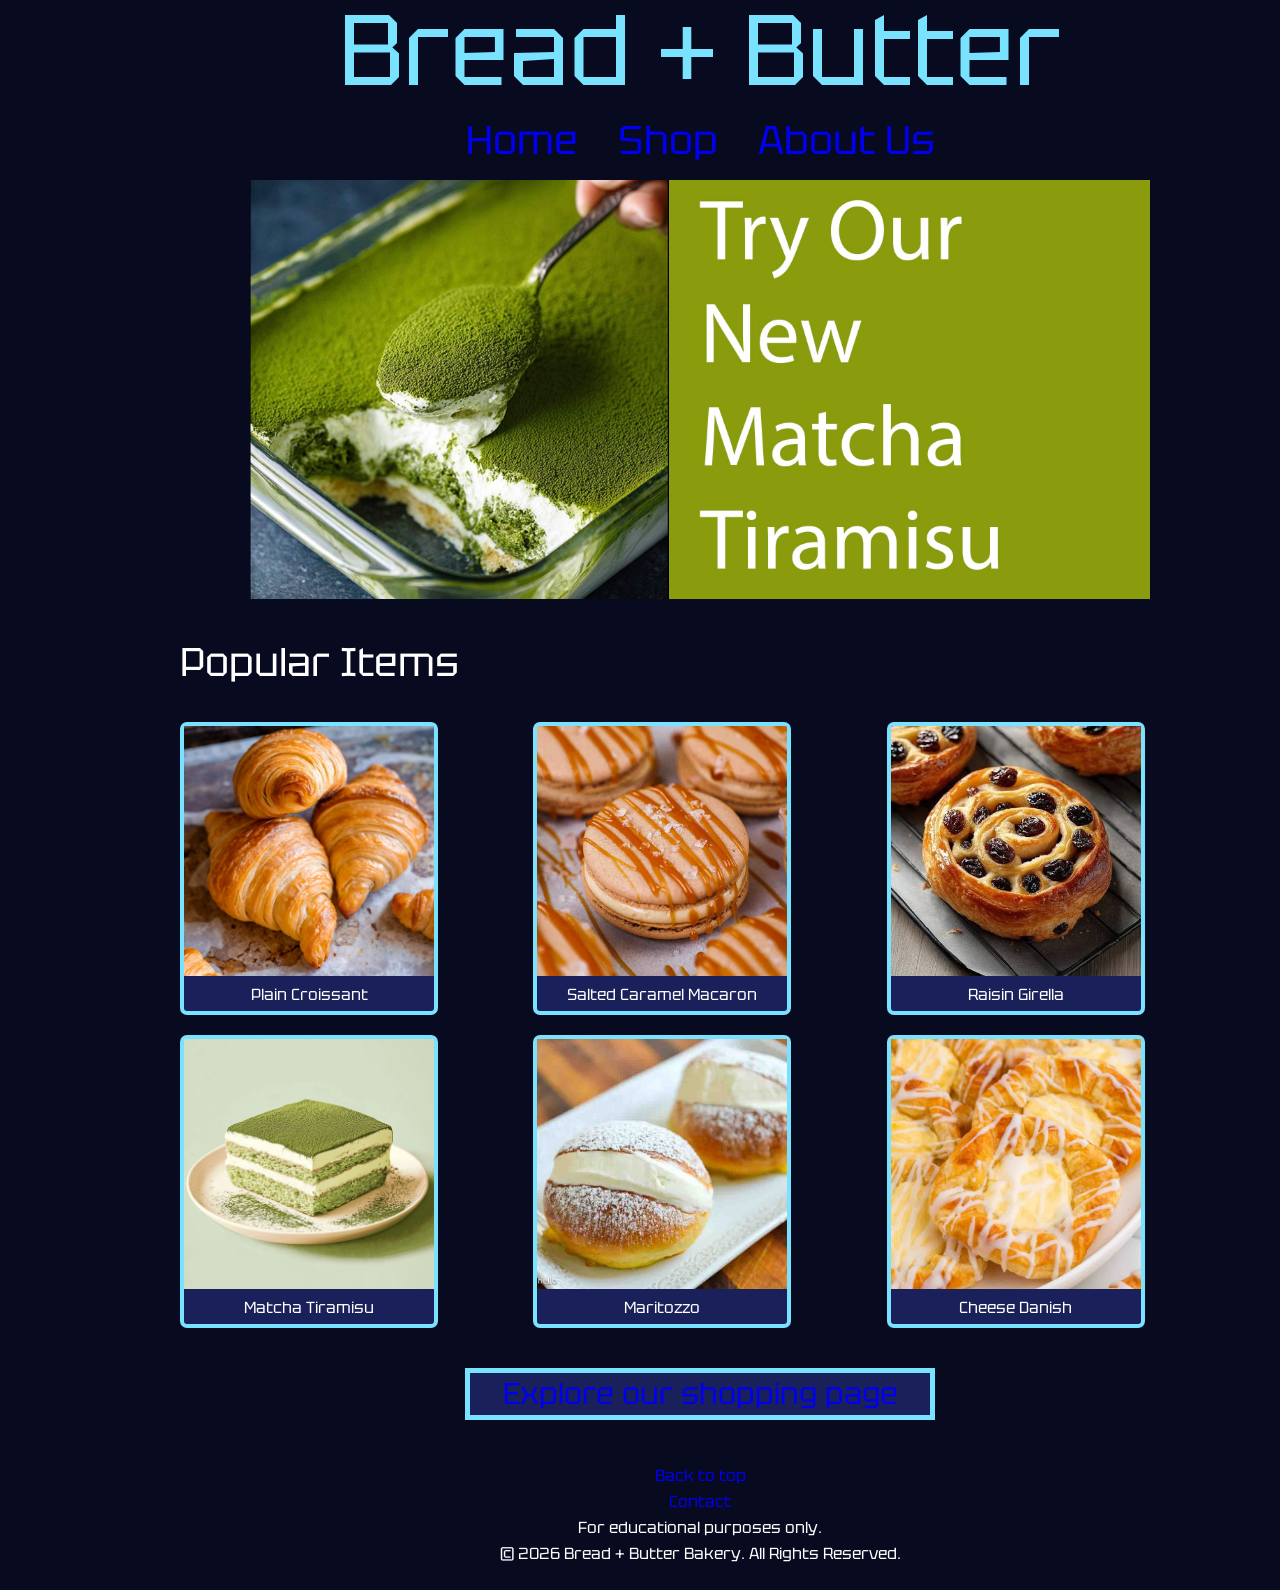
==== commit 18a300f4: "deleted buttons from home page" ====
--- a/index.html
+++ b/index.html
@@ -28,8 +28,7 @@
                         <img src="assets/croissant.webp" alt="croissant">
                     </div>
                     <div class="desc">
-                        <p>Plain Croissant, $5.99</p>
-                        <button><img src="assets/add-to-cart.png" class="bag-icon"></button>
+                        <p>Plain Croissant</p>
                     </div>
                 </div>
                 <div class="product">
@@ -37,8 +36,7 @@
                         <img src="assets/salted_macaron.jpg" alt="salted caramel macaron">
                     </div>
                     <div class="desc">
-                        <p>Salted Caramel Macaron, $3.99</p>
-                        <button><img src="assets/add-to-cart.png" class="bag-icon"></button>
+                        <p>Salted Caramel Macaron</p>
                     </div>
                 </div>
                 <div class="product">
@@ -46,8 +44,7 @@
                         <img src="assets/raisin_girella.jpeg" alt="raisin girella">
                     </div>
                     <div class="desc">
-                        <p>Raisin Girella, $5.99</p>
-                        <button><img src="assets/add-to-cart.png" class="bag-icon"></button>
+                        <p>Raisin Girella</p>
                     </div>
                 </div>
                 <div class="product">
@@ -55,8 +52,7 @@
                         <img src="assets/matcha_tiramisu.png" alt="matcha tiramisu">
                     </div>
                     <div class="desc">
-                        <p>Matcha Tiramisu, $7.99</p>
-                        <button><img src="assets/add-to-cart.png" class="bag-icon"></button>
+                        <p>Matcha Tiramisu</p>
                     </div>
                 </div>
                 <div class="product">
@@ -64,8 +60,7 @@
                         <img src="assets/Maritozzi.jpg" alt="maritozzo">
                     </div>
                     <div class="desc">
-                        <p>Maritozzo, $6.99</p>
-                        <button><img src="assets/add-to-cart.png" class="bag-icon"></button>
+                        <p>Maritozzo</p>
                     </div>
                 </div>
                 <div class="product">
@@ -73,8 +68,7 @@
                         <img src="assets/cheese_danish.jpg" alt="cheese danish">
                     </div>
                     <div class="desc">
-                        <p>Cheese Danish, $5.99</p>
-                        <button><img src="assets/add-to-cart.png" class="bag-icon"></button>
+                        <p>Cheese Danish</p>
                     </div>
                 </div>
             </section>
--- a/styles.css
+++ b/styles.css
@@ -196,11 +196,16 @@
     border-color: var(--fuchsia);
 }
 
-.desc{
+#main_shop .desc{
     display: grid;
     grid-template-columns: 190px 50px;
     text-align: center;
     align-items: center;
+    padding: 8px 0;
+}
+
+#main_index .desc{
+    text-align: center;
     padding: 8px 0;
 }
 
